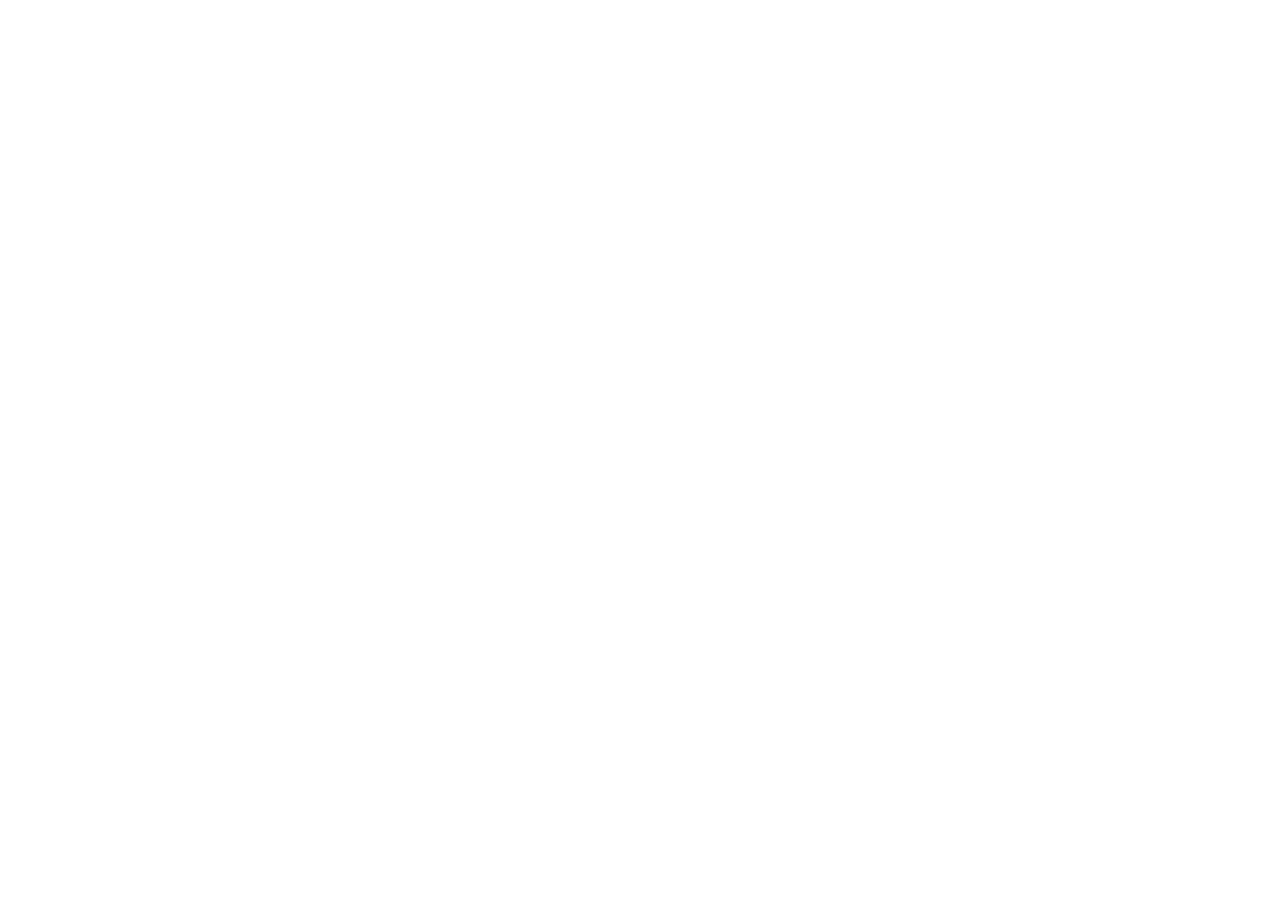
==== eCommerce/ecommercesite/index.html @ 0703acf4 "Added eCommerce Folder" ====
<!DOCTYPE html>
<html lang="en">
  <head>
    <meta charset="UTF-8" />
    <meta http-equiv="X-UA-Compatible" content="IE=edge" />
    <meta name="viewport" content="width=device-width, initial-scale=1.0" />
    <link
      href="../bootstrapmorph/css/bootstrap.min.css"
      rel="stylesheet"
      integrity="sha384-GLhlTQ8iRABdZLl6O3oVMWSktQOp6b7In1Zl3/Jr59b6EGGoI1aFkw7cmDA6j6gD"
      crossorigin="anonymous"
    />
    <title>Welcome</title>
  </head>
  <body></body>
  <script
    src="../bootstrapmorph/js/bootstrap.js"
    integrity="sha384-w76AqPfDkMBDXo30jS1Sgez6pr3x5MlQ1ZAGC+nuZB+EYdgRZgiwxhTBTkF7CXvN"
    crossorigin="anonymous"
  ></script>
</html>
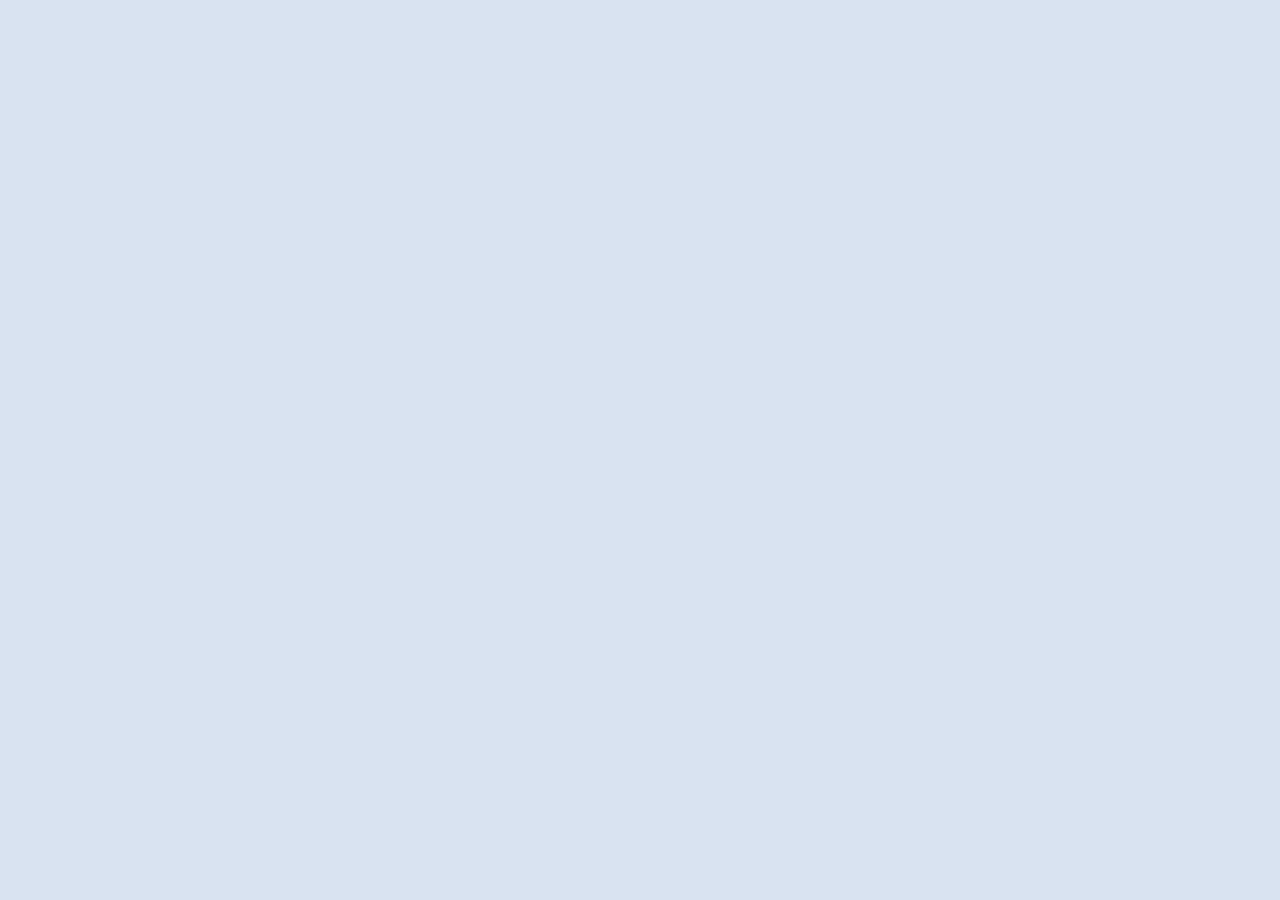
==== commit 96e20b1c: "took out the extra stuff for css and js links" ====
--- a/eCommerce/ecommercesite/index.html
+++ b/eCommerce/ecommercesite/index.html
@@ -7,15 +7,11 @@
     <link
       href="../bootstrapmorph/css/bootstrap.min.css"
       rel="stylesheet"
-      integrity="sha384-GLhlTQ8iRABdZLl6O3oVMWSktQOp6b7In1Zl3/Jr59b6EGGoI1aFkw7cmDA6j6gD"
-      crossorigin="anonymous"
     />
     <title>Welcome</title>
   </head>
   <body></body>
   <script
     src="../bootstrapmorph/js/bootstrap.js"
-    integrity="sha384-w76AqPfDkMBDXo30jS1Sgez6pr3x5MlQ1ZAGC+nuZB+EYdgRZgiwxhTBTkF7CXvN"
-    crossorigin="anonymous"
   ></script>
 </html>
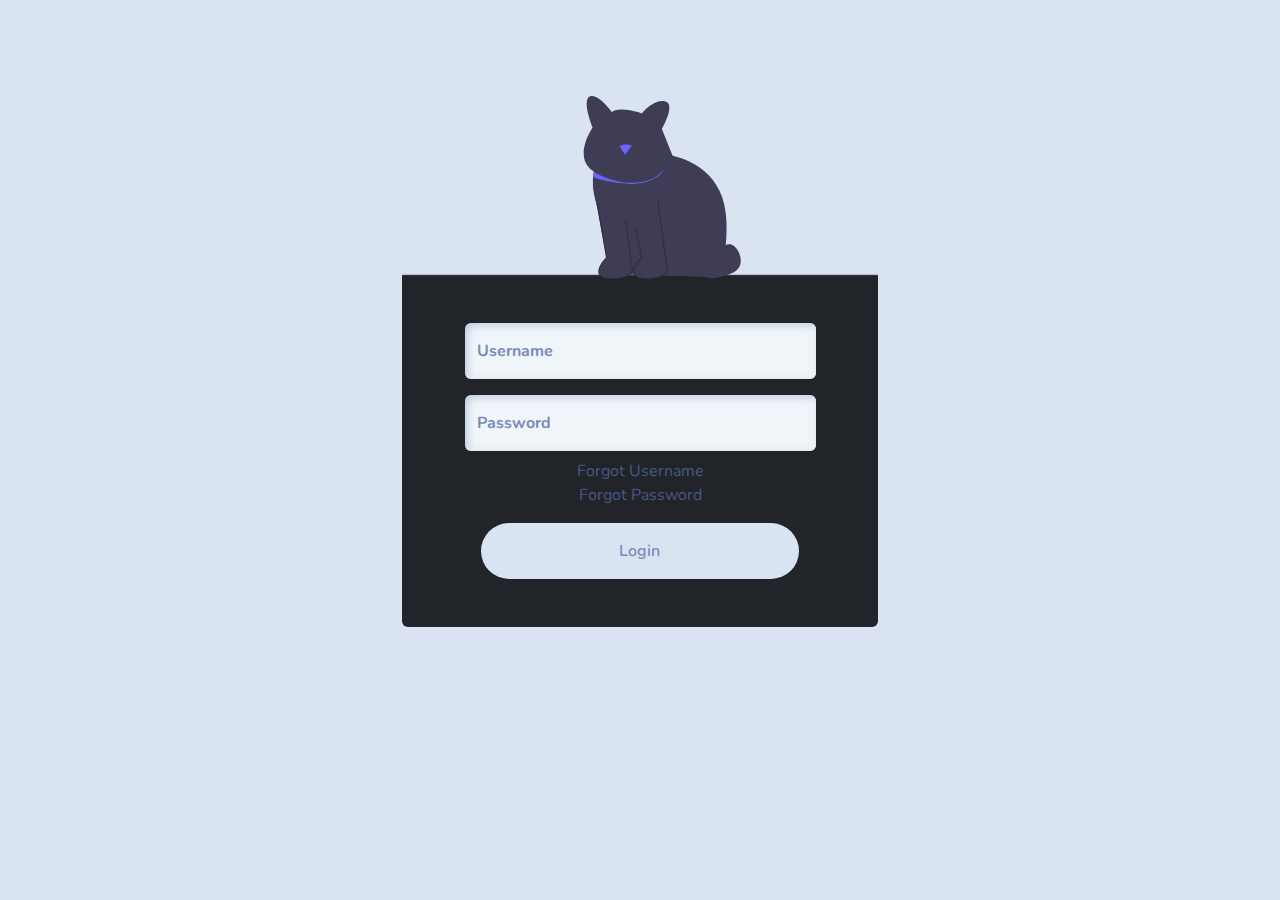
==== commit 7084657a: "added login page" ====
--- a/eCommerce/ecommercesite/index.html
+++ b/eCommerce/ecommercesite/index.html
@@ -4,14 +4,83 @@
     <meta charset="UTF-8" />
     <meta http-equiv="X-UA-Compatible" content="IE=edge" />
     <meta name="viewport" content="width=device-width, initial-scale=1.0" />
-    <link
-      href="../bootstrapmorph/css/bootstrap.min.css"
-      rel="stylesheet"
-    />
-    <title>Welcome</title>
+    <link href="../bootstrapmorph/css/bootstrap.min.css" rel="stylesheet" />
+    <style>
+      @media (min-width: 1200px) {
+        .container {
+          max-width: 500px;
+          position: relative;
+        }
+      }
+      form {
+        margin-top: -4px;
+      }
+    </style>
+    <title>Login</title>
   </head>
-  <body></body>
-  <script
-    src="../bootstrapmorph/js/bootstrap.js"
-  ></script>
+  <body>
+    <section class="container mt-5 grid-gap-0">
+      <div class="row">
+        <div class="col-12">
+          <img
+            src="../bootstrapmorph/undraw_cat_s1wg.svg"
+            alt="cat"
+            class="img-fluid z-1 overlay mt-5 m-auto"
+          />
+        </div>
+      </div>
+
+      <form action="login.php" method="post" class="bg-dark rounded-bottom">
+        <div class="row">
+          <!-- Username -->
+          <div class="form-floating col-10 col-md-8 col-lg-9 mt-5 mb-3 m-auto">
+            <input
+              type="text"
+              id="userName"
+              class="form-control"
+              placeholder="Username"
+              required
+            />
+            <label for="userName" class="fw-bold mb-0">Username</label>
+          </div>
+        </div>
+        <!-- Password -->
+        <div class="row">
+          <div class="form-floating col-10 col-md-8 col-lg-9 mb-2 m-auto">
+            <input
+              type="text"
+              id="password"
+              name="password"
+              class="form-control"
+              placeholder="Last Name"
+              required
+            />
+            <label for="password" class="fw-bold mb-0">Password</label>
+          </div>
+        </div>
+        <div class="row">
+          <div class="col-10 col-md-6 col-lg-4 text-center m-auto">
+            <a href="#" class="text-decoration-none">Forgot Username</a>
+          </div>
+        </div>
+        <div class="row">
+          <div class="col-10 col-md-6 col-lg-4 text-center m-auto">
+            <a href="#" class="text-decoration-none">Forgot Password</a>
+          </div>
+        </div>
+        <!-- Button -->
+        <div class="mt-3">
+          <div class="col-6 col-md-4 col-lg-8 text-center m-auto">
+            <button
+              class="form-control btn btn-success btn-smfw-bold mb-5 shadow-none"
+              type="submit"
+            >
+              Login
+            </button>
+          </div>
+        </div>
+      </form>
+    </section>
+  </body>
+  <script src="../bootstrapmorph/js/bootstrap.js"></script>
 </html>
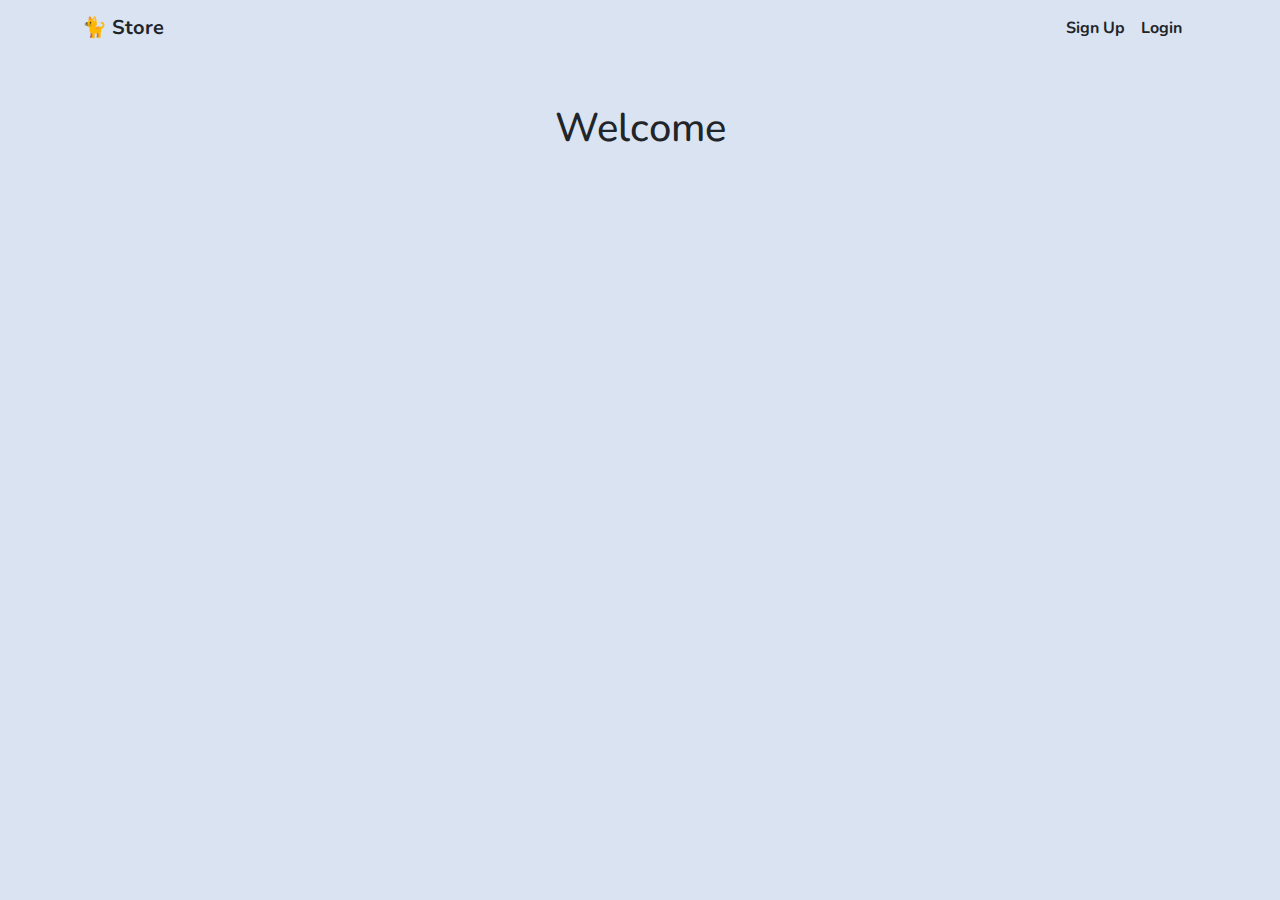
==== commit 16732345: "added eCommmerce Site" ====
--- a/eCommerce/ecommercesite/index.html
+++ b/eCommerce/ecommercesite/index.html
@@ -1,86 +1,42 @@
 <!DOCTYPE html>
 <html lang="en">
-  <head>
-    <meta charset="UTF-8" />
-    <meta http-equiv="X-UA-Compatible" content="IE=edge" />
-    <meta name="viewport" content="width=device-width, initial-scale=1.0" />
-    <link href="../bootstrapmorph/css/bootstrap.min.css" rel="stylesheet" />
-    <style>
-      @media (min-width: 1200px) {
-        .container {
-          max-width: 500px;
-          position: relative;
-        }
-      }
-      form {
-        margin-top: -4px;
-      }
-    </style>
-    <title>Login</title>
-  </head>
-  <body>
-    <section class="container mt-5 grid-gap-0">
-      <div class="row">
-        <div class="col-12">
-          <img
-            src="../bootstrapmorph/undraw_cat_s1wg.svg"
-            alt="cat"
-            class="img-fluid z-1 overlay mt-5 m-auto"
-          />
-        </div>
+
+<head>
+  <meta charset="UTF-8" />
+  <meta http-equiv="X-UA-Compatible" content="IE=edge" />
+  <meta name="viewport" content="width=device-width, initial-scale=1.0" />
+  <link href="../bootstrapmorph/css/bootstrap.min.css" rel="stylesheet" />
+  <title>Welcome</title>
+</head>
+
+<body>
+  <nav class="navbar navbar-expand-md navbar-dark">
+    <div class="container-xl">
+      <span class="fw-bold navbar-brand text-dark">&#128008; Store</span>
+
+      <!-- Toggle button for mobile -->
+      <button class="navbar-toggler" type="button" data-bs-toggle="collapse" data-bs-target="#main-nav"
+        aria-controls="man-nav" aria-expanded="false" aria-label="Toggle navigation">
+        <span class="navbar-toggler-icon"></span>
+      </button>
+
+      <div class="collapse navbar-collapse justify-content-end align-center" id="main-nav">
+        <ul class="navbar-nav">
+          <li class="nav-item">
+            <a href="../uploadsite/signup.html" class="nav-link text-dark fw-bolder">Sign Up</a>
+          </li>
+          <li class="nav-item">
+            <a href="../uploadsite/index.html" class="nav-link me-2 text-dark fw-bolder">Login</a>
+          </li>
+        </ul>
       </div>
+    </div>
+  </nav>
 
-      <form action="login.php" method="post" class="bg-dark rounded-bottom">
-        <div class="row">
-          <!-- Username -->
-          <div class="form-floating col-10 col-md-8 col-lg-9 mt-5 mb-3 m-auto">
-            <input
-              type="text"
-              id="userName"
-              class="form-control"
-              placeholder="Username"
-              required
-            />
-            <label for="userName" class="fw-bold mb-0">Username</label>
-          </div>
-        </div>
-        <!-- Password -->
-        <div class="row">
-          <div class="form-floating col-10 col-md-8 col-lg-9 mb-2 m-auto">
-            <input
-              type="text"
-              id="password"
-              name="password"
-              class="form-control"
-              placeholder="Last Name"
-              required
-            />
-            <label for="password" class="fw-bold mb-0">Password</label>
-          </div>
-        </div>
-        <div class="row">
-          <div class="col-10 col-md-6 col-lg-4 text-center m-auto">
-            <a href="#" class="text-decoration-none">Forgot Username</a>
-          </div>
-        </div>
-        <div class="row">
-          <div class="col-10 col-md-6 col-lg-4 text-center m-auto">
-            <a href="#" class="text-decoration-none">Forgot Password</a>
-          </div>
-        </div>
-        <!-- Button -->
-        <div class="mt-3">
-          <div class="col-6 col-md-4 col-lg-8 text-center m-auto">
-            <button
-              class="form-control btn btn-success btn-smfw-bold mb-5 shadow-none"
-              type="submit"
-            >
-              Login
-            </button>
-          </div>
-        </div>
-      </form>
-    </section>
-  </body>
-  <script src="../bootstrapmorph/js/bootstrap.js"></script>
-</html>
+  <div class="d-flex flex-column justify-content-center align-items-center">
+    <h1 class="text-dark text-center mt-5">Welcome</h1>
+  </div>
+</body>
+<script src="../bootstrapmorph/js/bootstrap.js"></script>
+
+</html>